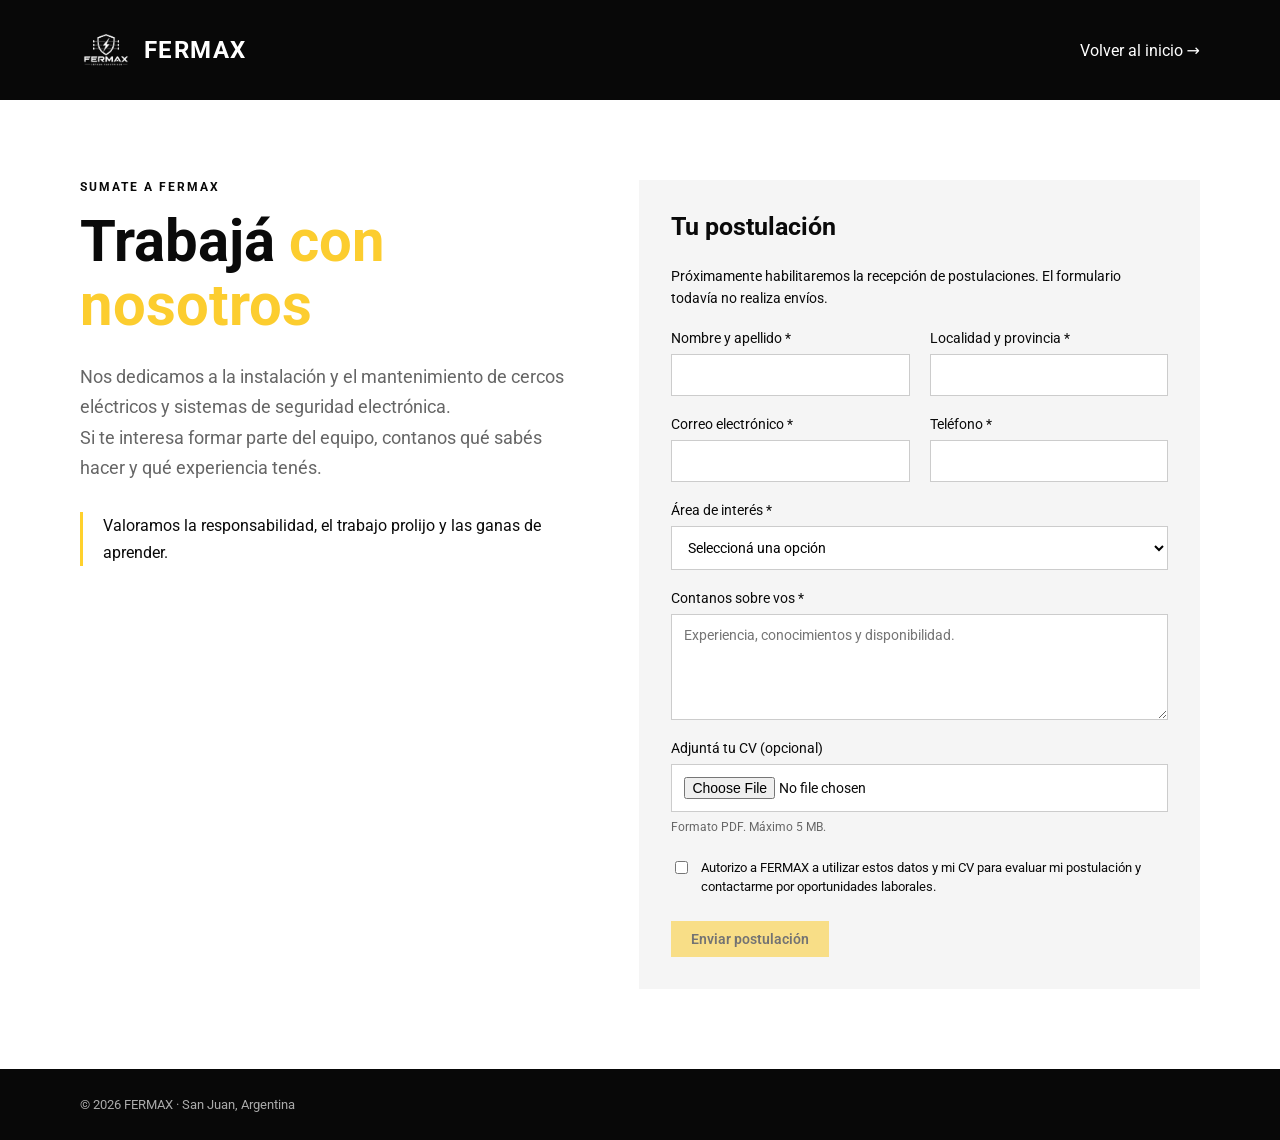
==== trabaja-con-nosotros.html @ e21bcd30 "feat: pagina trabaja con nosotros, fotos y ajustes del sitio" ====
<!DOCTYPE html><html lang="es-AR"><head><meta charset="UTF-8"><meta name="viewport" content="width=device-width, initial-scale=1"><title>Trabajá con nosotros — FERMAX</title><meta name="description" content="Sumate al equipo de FERMAX. Contanos tu experiencia en instalaciones y seguridad electrónica."><link rel="icon" href="assets/logo-fermax.svg"><link rel="stylesheet" href="https://fonts.googleapis.com/css2?family=Roboto:wght@300;400;500;700&display=swap"><link rel="stylesheet" href="https://fonts.cdnfonts.com/css/sansation"><link rel="stylesheet" href="styles.css?v=16"><style>
.jobs-header{background:#080808;padding:24px 0}.jobs-header .container{display:flex;align-items:center;justify-content:space-between;gap:24px}.jobs-back{color:white}.jobs{padding:80px 0}.jobs-grid{display:grid;grid-template-columns:1fr 1.15fr;gap:72px;align-items:start}.jobs h1{font-size:clamp(36px,5vw,58px);line-height:1.1;margin:16px 0 24px}.jobs-lead{font-size:18px;line-height:1.7;color:#666}.jobs-tag{font-size:12px;letter-spacing:2px;font-weight:700}.jobs-note{margin-top:28px;padding-left:20px;border-left:3px solid #ffd12c;line-height:1.7}.jobs-form{background:#f5f5f5;padding:32px}.jobs-form h2{font-size:25px;margin-bottom:24px}.jobs-fields{display:grid;grid-template-columns:1fr 1fr;gap:20px}.jobs-field{display:flex;flex-direction:column;gap:8px;font-size:14px}.jobs-field input,.jobs-field select,.jobs-field textarea{width:100%;padding:12px;background:white;border:1px solid #ccc;font:inherit;border-radius:0}.jobs-field input:focus,.jobs-field select:focus,.jobs-field textarea:focus{outline:2px solid #bd9200;outline-offset:2px}.jobs-wide{grid-column:1/-1}.jobs-help{font-size:12px;color:#666}.jobs-consent{display:flex;gap:10px;align-items:flex-start;line-height:1.5;font-size:13px;margin:24px 0}.jobs-status{font-size:14px;line-height:1.6;margin-bottom:20px}.jobs-form button:disabled{opacity:.55;cursor:not-allowed}.jobs-footer{background:#080808;color:#aaa;padding:28px 0;font-size:13px}@media(max-width:800px){.jobs-grid{grid-template-columns:1fr;gap:32px}.jobs{padding:40px 0}.jobs-form{padding:24px}.jobs-fields{grid-template-columns:1fr}.jobs-header .brand__text{font-size:22px}}
</style></head><body><header class="jobs-header"><div class="container"><a class="brand" href="index.html"><img class="brand__icon" src="assets/logo-fermax.svg" alt=""><span class="brand__text">FERMAX</span></a><a class="jobs-back" href="index.html">Volver al inicio →</a></div></header><main class="jobs"><div class="container jobs-grid"><section><p class="jobs-tag">SUMATE A FERMAX</p><h1>Trabajá <span class="text-yellow">con nosotros</span></h1><p class="jobs-lead">Nos dedicamos a la instalación y el mantenimiento de cercos eléctricos y sistemas de seguridad electrónica.</p><p class="jobs-lead">Si te interesa formar parte del equipo, contanos qué sabés hacer y qué experiencia tenés.</p><div class="jobs-note">Valoramos la responsabilidad, el trabajo prolijo y las ganas de aprender.</div></section><form class="jobs-form" id="jobsForm" enctype="multipart/form-data"><h2>Tu postulación</h2><p class="jobs-status" id="jobsStatus" role="status">Próximamente habilitaremos la recepción de postulaciones. El formulario todavía no realiza envíos.</p><div class="jobs-fields">
<label class="jobs-field">Nombre y apellido *<input name="nombre" autocomplete="name" maxlength="120" required></label><label class="jobs-field">Localidad y provincia *<input name="localidad" autocomplete="address-level2" maxlength="120" required></label><label class="jobs-field">Correo electrónico *<input type="email" name="email" autocomplete="email" maxlength="254" required></label><label class="jobs-field">Teléfono *<input type="tel" name="telefono" autocomplete="tel" maxlength="40" required></label><label class="jobs-field jobs-wide">Área de interés *<select name="area" required><option value="">Seleccioná una opción</option><option>Instalación y mantenimiento</option><option>Electricidad y seguridad electrónica</option><option>Ayudante de instalaciones</option><option>Administración y atención al cliente</option><option>Otra área</option></select></label><label class="jobs-field jobs-wide">Contanos sobre vos *<textarea name="experiencia" rows="5" maxlength="5000" placeholder="Experiencia, conocimientos y disponibilidad." required></textarea></label><label class="jobs-field jobs-wide">Adjuntá tu CV (opcional)<input type="file" name="cv" accept=".pdf,application/pdf" aria-describedby="cvHelp"><span class="jobs-help" id="cvHelp">Formato PDF. Máximo 5 MB.</span></label></div><label class="jobs-consent"><input type="checkbox" name="consentimiento" required><span>Autorizo a FERMAX a utilizar estos datos y mi CV para evaluar mi postulación y contactarme por oportunidades laborales.</span></label><button class="btn btn--yellow" id="jobsSubmit" type="submit" disabled>Enviar postulación</button><noscript><p>Necesitás habilitar JavaScript para enviar este formulario.</p></noscript></form></div></main><footer class="jobs-footer"><div class="container">© 2026 FERMAX · San Juan, Argentina</div></footer><script src="trabaja.js?v=1"></script></body></html>
---- styles.css ----
/* ============================================================================
   FERMAX — hoja de estilos
   ============================================================================
   Organizada en secciones (buscá los títulos en MAYÚSCULAS con ===).
   Los colores y tipografías principales están en :root como variables,
   así que para cambiar el color institucional o la fuente alcanza con
   tocarlos ahí arriba y se actualiza en todo el sitio.
   ========================================================================== */

:root {
  --yellow: #fccd2f;
  --dark: #0a0a0a;
  --dark-2: #050505;
  --gray-bg: #f5f5f5;
  --gray-border: #e8e8e8;
  --font-heading: 'Sansation', 'Roboto', system-ui, sans-serif;
  --font-body: 'Roboto', system-ui, sans-serif;
}

/* ============================================================================
   RESET / BASE
   ========================================================================== */

*, *::before, *::after { box-sizing: border-box; }

html { scroll-behavior: smooth; }

/* Evita que la página se pueda correr de costado en el celular: las
   animaciones de entrada desplazan bloques unos píxeles hacia los lados
   y eso alcanzaba para que apareciera una franja blanca a la derecha. */
html, body { overflow-x: hidden; }
@supports (overflow: clip) {
  html, body { overflow-x: clip; }
}

body {
  margin: 0;
  font-family: var(--font-heading);
  color: var(--dark);
  background: #fff;
  -webkit-font-smoothing: antialiased;
}

img { max-width: 100%; display: block; }

a { text-decoration: none; color: inherit; }

button { font-family: inherit; cursor: pointer; }

ul { list-style: none; margin: 0; padding: 0; }

h1, h2, h3, p { margin: 0; }

::-webkit-scrollbar { width: 5px; }
::-webkit-scrollbar-track { background: transparent; }
::-webkit-scrollbar-thumb { background: var(--dark); border-radius: 3px; }

.container {
  max-width: 1280px;
  margin: 0 auto;
  padding: 0 20px;
}
@media (min-width: 1024px) {
  .container { padding: 0 80px; }
}

.text-yellow { color: var(--yellow); }

/* Secciones genéricas: fondo + separador de título */
.section { padding: 96px 0; }
.section--white { background: #fff; }
.section--gray { background: var(--gray-bg); }
.section--black { background: var(--dark-2); }

.section__head { margin-bottom: 56px; }
.section__head h2 {
  font-weight: 700;
  font-size: clamp(28px, 4vw, 48px);
  line-height: 1.1;
  color: var(--dark);
}
/* Va después de .section__head h2 para que gane sobre el color oscuro */
.section--black h2, .section--black .section__head h2,
.section--black .section__sub { color: #efefef; }
.section__sub {
  margin-top: 10px;
  font-family: var(--font-body);
  font-weight: 300;
  font-size: 16px;
  color: #777;
}

/* ============================================================================
   BOTONES
   ========================================================================== */

.btn {
  display: inline-flex;
  align-items: center;
  gap: 8px;
  padding: 10px 20px;
  font-weight: 600;
  font-size: 14px;
  font-family: var(--font-heading);
  border: none;
  transition: opacity .2s, background-color .2s, color .2s, border-color .2s;
}
.btn--lg { padding: 16px 32px; font-size: 16px; }
.btn--block { justify-content: center; width: 100%; }
.btn--yellow { background: var(--yellow); color: var(--dark); }
.btn--yellow:hover { opacity: .85; }
.btn--dark { background: var(--dark); color: #fff; }
.btn--dark:hover { background: var(--yellow); color: var(--dark); }
.btn--dark-alt { background: #1e1e1e; color: #c8c8c8; }
.btn--dark-alt:hover { background: #2a2a2a; }
.btn--outline {
  background: transparent;
  color: #fff;
  border: 1.5px solid rgba(255,255,255,0.3);
}
.btn--outline:hover { border-color: var(--yellow); color: var(--yellow); }
.icon { flex-shrink: 0; }

.link-arrow {
  display: inline-flex;
  align-items: center;
  gap: 8px;
  font-size: 14px;
  font-weight: 600;
  color: var(--dark);
  width: fit-content;
  transition: color .2s;
}
.link-arrow:hover { color: var(--yellow); }

/* ============================================================================
   HEADER
   ========================================================================== */

.header {
  position: fixed;
  top: 0; left: 0; right: 0;
  z-index: 50;
  background: rgba(0,0,0,0.6);
  backdrop-filter: blur(20px);
  -webkit-backdrop-filter: blur(20px);
  border-bottom: 1px solid rgba(255,255,255,0.06);
}
.header__inner {
  display: flex;
  align-items: center;
  justify-content: space-between;
  height: 84px;
}

/* Logotipo: el archivo original (assets/logo-fermax.svg) es solo el
   emblema (escudo + rayo), sin texto — por eso el nombre "FERMAX" se
   escribe acá al lado como texto real, no como parte de la imagen.
   Para cambiar el tamaño del logo, tocar --brand-icon-size. */
.brand {
  display: flex;
  align-items: center;
  gap: 12px;
  --brand-icon-size: 52px;
}
.brand__icon {
  height: var(--brand-icon-size);
  width: var(--brand-icon-size);
  filter: brightness(0) invert(1);
}
.brand__text {
  font-family: var(--font-heading);
  font-weight: 700;
  font-size: 24px;
  letter-spacing: .06em;
  color: #fff;
}
.brand--footer { --brand-icon-size: 56px; }
.brand--footer .brand__text { font-size: 26px; }

.nav { display: none; align-items: center; gap: 34px; }
.nav a {
  font-size: 15px;
  font-weight: 500;
  color: rgba(255,255,255,0.8);
  letter-spacing: .04em;
  transition: color .2s;
}
.nav a:hover { color: var(--yellow); }
.header__cta { display: none; }

.header__burger {
  display: flex;
  flex-direction: column;
  justify-content: center;
  gap: 5px;
  width: 24px;
  height: 24px;
  background: none;
  border: none;
  padding: 0;
}
.header__burger span {
  display: block;
  height: 2px;
  background: #fff;
  transition: transform .2s, opacity .2s;
}
.header__burger[aria-expanded="true"] span:nth-child(1) { transform: translateY(7px) rotate(45deg); }
.header__burger[aria-expanded="true"] span:nth-child(2) { opacity: 0; }
.header__burger[aria-expanded="true"] span:nth-child(3) { transform: translateY(-7px) rotate(-45deg); }

.mobile-menu {
  display: none;
  flex-direction: column;
  gap: 12px;
  padding: 16px 20px;
  background: rgba(10,10,10,0.97);
  border-top: 1px solid rgba(255,255,255,0.06);
}
.mobile-menu.is-open { display: flex; }
.mobile-menu a {
  padding: 10px 0;
  font-size: 16px;
  font-weight: 500;
  color: #fff;
  border-bottom: 1px solid rgba(255,255,255,0.06);
}
.mobile-menu__cta { justify-content: center; margin-top: 4px; }

@media (min-width: 1024px) {
  .nav { display: flex; }
  .header__cta { display: inline-flex; }
  .header__burger { display: none; }
  .mobile-menu { display: none !important; }
}

/* ============================================================================
   HERO
   ========================================================================== */

.hero {
  position: relative;
  min-height: 100vh;
  display: flex;
  flex-direction: column;
  justify-content: center;
  overflow: hidden;
}
.hero__bg { position: absolute; inset: 0; }
.hero__bg img {
  width: 100%; height: 100%;
  object-fit: cover;
  filter: brightness(0.6) saturate(0.85);
}
.hero__overlay {
  position: absolute; inset: 0;
  background: linear-gradient(to right, rgba(0,0,0,0.85) 0%, rgba(0,0,0,0.35) 100%);
}
.hero__content {
  position: relative;
  /* padding-block (y no "padding: 128px 0") para no pisar el margen
     lateral que trae .container: si se pisa, el texto queda pegado al borde */
  padding-block: 128px;
  width: 100%;
}
.hero__text { max-width: 640px; }
.hero__text h1 {
  font-weight: 700;
  font-size: clamp(40px, 5.5vw, 70px);
  line-height: 1.05;
  color: #fff;
  margin-bottom: 24px;
}
.hero__text p {
  font-family: var(--font-body);
  font-weight: 300;
  font-size: 18px;
  line-height: 1.6;
  color: rgba(255,255,255,0.65);
  margin-bottom: 40px;
}
.hero__actions { display: flex; flex-wrap: wrap; gap: 16px; }

.hero__stats {
  position: relative;
  width: 100%;
  background: rgba(252,205,47,0.08);
  border-top: 1px solid rgba(252,205,47,0.18);
}
.stats-grid {
  display: grid;
  grid-template-columns: repeat(2, 1fr);
}
.stats-grid__item {
  display: flex;
  flex-direction: column;
  gap: 2px;
  padding: 20px;
  border-bottom: 1px solid rgba(255,255,255,0.06);
}
.stats-grid__item:nth-child(odd) { border-right: 1px solid rgba(255,255,255,0.08); }
.stats-grid__value {
  font-weight: 700;
  font-size: 16px;
  color: var(--yellow);
}
.stats-grid__label { font-size: 12px; color: rgba(255,255,255,0.45); }

@media (min-width: 1024px) {
  .stats-grid { grid-template-columns: repeat(4, 1fr); }
  .stats-grid__item { border-bottom: none; }
  .stats-grid__item:nth-child(-n+3) { border-right: 1px solid rgba(255,255,255,0.08); }
  .stats-grid__item:nth-child(odd) { border-right: 1px solid rgba(255,255,255,0.08); }
}

/* ============================================================================
   SERVICIOS — acordeón
   ========================================================================== */

.accordion { border-top: 1px solid var(--gray-border); }
.accordion__item { border-bottom: 1px solid var(--gray-border); }

.accordion__trigger {
  width: 100%;
  display: flex;
  align-items: center;
  justify-content: space-between;
  gap: 24px;
  padding: 20px 0;
  background: none;
  border: none;
  text-align: left;
}
.accordion__left { display: flex; align-items: center; gap: 20px; }
.accordion__num {
  font-size: 14px;
  font-weight: 600;
  color: #bbb;
  min-width: 28px;
  flex-shrink: 0;
  transition: color .2s;
}
.accordion__title {
  font-weight: 600;
  font-size: 17px;
  color: #444;
  transition: color .2s;
}
.accordion__icon {
  flex-shrink: 0;
  width: 32px; height: 32px;
  background: #f0f0f0;
  position: relative;
  transition: transform .3s, background-color .3s;
}
.accordion__icon::before, .accordion__icon::after {
  content: '';
  position: absolute;
  background: #888;
  transition: background-color .3s;
}
.accordion__icon::before { top: 50%; left: 22%; right: 22%; height: 1.5px; transform: translateY(-50%); }
.accordion__icon::after { left: 50%; top: 22%; bottom: 22%; width: 1.5px; transform: translateX(-50%); }

.accordion__item.is-open .accordion__num,
.accordion__item.is-open .accordion__title { color: var(--dark); }
.accordion__item.is-open .accordion__num { color: var(--yellow); }
.accordion__item.is-open .accordion__icon { background: var(--yellow); transform: rotate(45deg); }
.accordion__item.is-open .accordion__icon::before,
.accordion__item.is-open .accordion__icon::after { background: var(--dark); }

.accordion__panel {
  max-height: 0;
  overflow: hidden;
  transition: max-height .45s cubic-bezier(.4,0,.2,1);
}
.accordion__item.is-open .accordion__panel { max-height: 600px; }

.accordion__panel-inner {
  display: grid;
  gap: 32px;
  padding-bottom: 32px;
}
.accordion__text { display: flex; flex-direction: column; justify-content: center; gap: 20px; }
.accordion__text p {
  font-family: var(--font-body);
  font-weight: 300;
  font-size: 16px;
  line-height: 1.6;
  color: #555;
}
.accordion__photo {
  position: relative;
  overflow: hidden;
  aspect-ratio: 16/9;
  min-height: 200px;
}
.accordion__photo img {
  width: 100%; height: 100%;
  object-fit: cover;
  filter: brightness(0.85) saturate(0.8);
}

@media (min-width: 1024px) {
  .accordion__panel-inner { grid-template-columns: 1fr 1fr; }
  .accordion__text { padding-right: 32px; }
}

/* ============================================================================
   CLIENTES — marquee
   ========================================================================== */

.clients {
  /* --clients-gap = separación entre los nombres de la cinta.
     Tocar acá para juntarlos o separarlos (más chico = más juntos). */
  --clients-gap: 56px;
  padding: 56px 0;
  overflow: hidden;
  background: var(--gray-bg);
  border-top: 1px solid var(--gray-border);
}
@media (min-width: 768px) {
  .clients { --clients-gap: 84px; }
}
.clients__label {
  max-width: 1280px;
  margin: 0 auto 32px;
  padding: 0 20px;
  text-align: center;
  font-size: 14px;
  font-weight: 600;
  color: #888;
  letter-spacing: .04em;
}
.clients__viewport { position: relative; overflow: hidden; }
.clients__viewport::before, .clients__viewport::after {
  content: '';
  position: absolute;
  top: 0; bottom: 0;
  width: 80px;
  z-index: 1;
  pointer-events: none;
}
.clients__viewport::before { left: 0; background: linear-gradient(to right, var(--gray-bg), transparent); }
.clients__viewport::after { right: 0; background: linear-gradient(to left, var(--gray-bg), transparent); }

.clients__track {
  display: flex;
  align-items: center;
  gap: var(--clients-gap);
  width: max-content;
  white-space: nowrap;
  animation: marquee 30s linear infinite;
}
.clients__track:hover { animation-play-state: paused; }
@keyframes marquee {
  0% { transform: translateX(0); }
  100% { transform: translateX(-50%); }
}
.clients__item {
  font-weight: 700;
  font-size: 20px;
  letter-spacing: .02em;
  color: #ccc;
  transition: color .3s;
}
.clients__item:hover { color: var(--c, var(--yellow)); }

/* ============================================================================
   OBRAS — grilla + tarjetas (el markup interno lo genera main.js)
   ========================================================================== */

.obras__grid {
  display: grid;
  grid-template-columns: 1fr;
  gap: 2px;
}
@media (min-width: 768px) {
  .obras__grid { grid-template-columns: repeat(3, 1fr); grid-auto-rows: 260px; }
}

.obra-card {
  position: relative;
  overflow: hidden;
  cursor: pointer;
  min-height: 260px;
}
.obra-card--tall { min-height: 520px; }
@media (min-width: 768px) {
  .obra-card--tall { grid-row: span 2; }
}
.obra-card img {
  position: absolute; inset: 0;
  width: 100%; height: 100%;
  object-fit: cover;
  filter: brightness(0.45) saturate(0.6);
  transition: transform .5s;
}
.obra-card:hover img { transform: scale(1.05); }
.obra-card__scrim {
  position: absolute; inset: 0;
  background: linear-gradient(to top, rgba(0,0,0,0.9) 0%, transparent 55%);
}
.obra-card__info { position: absolute; bottom: 0; left: 0; right: 0; padding: 20px; }
.obra-card__info .name { font-weight: 700; font-size: 16px; color: #efefef; }
.obra-card__info .loc { font-style: italic; font-size: 14px; margin-top: 2px; color: var(--yellow); font-family: var(--font-body); font-weight: 300; }

/* Lightbox */
.lightbox {
  position: fixed;
  inset: 0;
  z-index: 100;
  display: flex;
  align-items: center;
  justify-content: center;
  padding: 16px;
  background: rgba(0,0,0,0.92);
}
.lightbox[hidden] { display: none; }
.lightbox__panel {
  position: relative;
  width: 100%;
  max-width: 1152px;
  max-height: 100%;
  overflow-y: auto;
  background: #121212;
}
.lightbox__close {
  position: absolute;
  top: 16px; right: 16px;
  z-index: 10;
  width: 36px; height: 36px;
  display: flex; align-items: center; justify-content: center;
  background: #1e1e1e;
  color: #8d8d8d;
  border: none;
  font-size: 16px;
  transition: color .2s;
}
.lightbox__close:hover { color: #efefef; }
.lightbox__grid { display: grid; grid-template-columns: 1fr; }
@media (min-width: 1024px) {
  .lightbox__grid { grid-template-columns: 1fr 1fr; }
}
.lightbox__media { display: flex; flex-direction: column; background: var(--dark-2); }
.lightbox__photo-wrap { position: relative; aspect-ratio: 4/3; }
.lightbox__photo-wrap img { width: 100%; height: 100%; object-fit: cover; }
.lightbox__nav {
  position: absolute;
  top: 50%; transform: translateY(-50%);
  width: 40px; height: 40px;
  display: flex; align-items: center; justify-content: center;
  background: rgba(0,0,0,0.7);
  color: #fff;
  border: none;
  font-size: 22px;
  transition: background-color .2s, color .2s;
}
.lightbox__nav:hover { background: var(--yellow); color: var(--dark); }
.lightbox__nav--prev { left: 12px; }
.lightbox__nav--next { right: 12px; }
.lightbox__caption { padding: 8px 16px; font-size: 12px; color: #8d8d8d; font-family: var(--font-body); }
.lightbox__thumbs { display: flex; gap: 8px; padding: 0 16px 16px; flex-wrap: wrap; }
.lightbox__thumbs button {
  flex-shrink: 0;
  width: 64px; height: 44px;
  padding: 0;
  border: 2px solid transparent;
  overflow: hidden;
  background: none;
}
.lightbox__thumbs button.is-active { border-color: var(--yellow); }
.lightbox__thumbs img { width: 100%; height: 100%; object-fit: cover; filter: brightness(0.5); }
.lightbox__thumbs button.is-active img { filter: none; }
.lightbox__details {
  display: flex;
  flex-direction: column;
  justify-content: center;
  gap: 20px;
  padding: 24px;
  overflow-y: auto;
  max-height: 600px;
}
@media (min-width: 1024px) { .lightbox__details { padding: 32px; } }
.lightbox__type { font-style: italic; font-size: 14px; color: var(--yellow); font-family: var(--font-body); font-weight: 300; }
.lightbox__details h3 { font-weight: 700; margin-top: 4px; font-size: clamp(22px,3vw,32px); color: #efefef; }
.lightbox__footer {
  display: flex;
  align-items: center;
  justify-content: space-between;
  padding: 16px 24px;
  border-top: 1px solid #2a2a2a;
}
.lightbox__footer span { font-size: 14px; color: #8d8d8d; font-family: var(--font-body); }
.lightbox__footer-actions { display: flex; gap: 8px; }
.lightbox__footer-actions .btn { padding: 10px 16px; font-size: 14px; }

/* ============================================================================
   REFERENCIAS
   ========================================================================== */

.ref-grid { display: grid; gap: 16px; }
@media (min-width: 768px) { .ref-grid { grid-template-columns: 1fr 1fr; } }
@media (min-width: 1024px) { .ref-grid { grid-template-columns: 1fr 1.2fr 1fr; } }

.ref-card {
  padding: 28px;
  background: #fff;
  border: 1px solid var(--gray-border);
  border-top: 3px solid var(--yellow);
}
.ref-card__kicker {
  margin-bottom: 18px;
  font-size: 12px;
  font-weight: 700;
  letter-spacing: .12em;
  text-transform: uppercase;
  color: #888;
}
.ref-card__list { display: grid; gap: 10px; }
@media (min-width: 480px) { .ref-card__list { grid-template-columns: 1fr 1fr; column-gap: 20px; } }
.ref-card__list li {
  position: relative;
  padding-left: 16px;
  font-size: 15px;
  font-weight: 600;
  line-height: 1.35;
}
.ref-card__list li::before {
  content: '';
  position: absolute;
  left: 0; top: .5em;
  width: 6px; height: 6px;
  background: var(--yellow);
}

.ref-card--dark { background: var(--dark); border-color: var(--dark); border-top-color: var(--yellow); }
.ref-card--dark .ref-card__kicker { color: var(--yellow); }
.ref-card__big { font-size: 22px; font-weight: 700; line-height: 1.25; color: #efefef; }
.ref-card__note {
  margin-top: 16px;
  font-family: var(--font-body);
  font-weight: 300;
  font-size: 14px;
  line-height: 1.6;
  color: #8d8d8d;
}

.ref-counter {
  display: flex;
  flex-wrap: wrap;
  align-items: baseline;
  gap: 8px 20px;
  margin-top: 48px;
  padding-top: 32px;
  border-top: 1px solid var(--gray-border);
}
.ref-counter__num {
  font-weight: 700;
  font-size: clamp(48px, 8vw, 88px);
  line-height: 1;
  color: var(--dark);
}
.ref-counter__label { font-family: var(--font-body); font-size: 18px; color: #666; max-width: 360px; }

/* Los contadores no "bailan" de ancho mientras suben */
[data-count] { font-variant-numeric: tabular-nums; }

/* ============================================================================
   ANIMACIONES AL HACER SCROLL
   main.js agrega .reveal a los bloques y .is-visible cuando entran en
   pantalla. Solo se ocultan si JS está activo (clase .js en <html>), así
   sin JS el sitio se ve completo igual.
   ========================================================================== */

.js .reveal {
  opacity: 0;
  transform: translateY(28px);
  transition: opacity .7s ease, transform .7s cubic-bezier(.2,.7,.2,1);
  transition-delay: var(--reveal-delay, 0s);
}
.js .reveal--left { transform: translateX(-32px); }
.js .reveal--right { transform: translateX(32px); }
.js .reveal--zoom { transform: scale(.94); }
.js .reveal.is-visible { opacity: 1; transform: none; }

/* La barrita amarilla de los pasos del proceso se "dibuja" al aparecer */
.js .proceso__step.reveal .proceso__rule { transform: scaleX(0); transform-origin: left; transition: transform .8s ease .3s; }
.js .proceso__step.reveal.is-visible .proceso__rule { transform: scaleX(1); }
/* Con "reducir movimiento" activado, main.js directamente no agrega .reveal */

/* ============================================================================
   NOSOTROS
   ========================================================================== */

.nosotros__grid { display: grid; gap: 64px; align-items: start; }
@media (min-width: 1024px) { .nosotros__grid { grid-template-columns: 1fr 1fr; } }
.nosotros__col p {
  font-family: var(--font-body);
  font-weight: 300;
  font-size: 16px;
  line-height: 1.6;
  color: #555;
  margin-bottom: 16px;
}
.nosotros__photo { position: relative; overflow: hidden; aspect-ratio: 4/3; margin-bottom: 32px; }
.nosotros__photo img { width: 100%; height: 100%; object-fit: cover; filter: brightness(0.75) saturate(0.8); }
.nosotros__photo-overlay {
  position: absolute; bottom: 0; left: 0; right: 0;
  display: flex; align-items: center; gap: 24px;
  padding: 24px;
  background: linear-gradient(to top, rgba(0,0,0,0.8), transparent);
}
.nosotros__stat span { display: block; font-weight: 700; font-size: 30px; color: var(--yellow); }
.nosotros__stat small { font-size: 12px; color: rgba(255,255,255,0.6); }
.nosotros__divider { width: 1px; height: 40px; background: rgba(255,255,255,0.15); }

.nosotros__diffs { display: flex; flex-direction: column; gap: 16px; }
.diff-card {
  display: flex;
  gap: 20px;
  padding: 20px;
  background: #f9f9f9;
  border: 1px solid #ebebeb;
  transition: background-color .2s, border-color .2s;
}
.diff-card:hover { background: var(--dark); border-color: var(--dark); }
.diff-card__check {
  flex-shrink: 0;
  width: 28px; height: 28px;
  display: flex; align-items: center; justify-content: center;
  margin-top: 2px;
  background: var(--yellow);
  color: var(--dark);
  font-weight: 700;
}
.diff-card__title { font-weight: 600; font-size: 16px; margin-bottom: 4px; color: var(--dark); transition: color .2s; }
.diff-card:hover .diff-card__title { color: var(--yellow); }
.diff-card__desc { font-family: var(--font-body); font-weight: 300; font-size: 14px; line-height: 1.6; color: #666; transition: color .2s; }
.diff-card:hover .diff-card__desc { color: rgba(255,255,255,0.5); }

/* ============================================================================
   COBERTURA
   ========================================================================== */

.cobertura__grid { display: grid; gap: 48px; align-items: center; }
@media (min-width: 1024px) { .cobertura__grid { grid-template-columns: 1fr 1fr; } }
.cobertura__map { display: flex; justify-content: center; }
.cobertura__map svg { max-width: 100%; }
.zone-halo, .zone-points, .zone-label { transition: opacity .3s; }

.cobertura__zones { display: grid; grid-template-columns: 1fr; gap: 12px; }
@media (min-width: 480px) { .cobertura__zones { grid-template-columns: 1fr 1fr; } }
.zone-card {
  display: flex;
  flex-direction: column;
  gap: 8px;
  padding: 20px;
  background: #fff;
  border: 1px solid var(--gray-border);
  border-left: 3px solid var(--yellow);
  transition: background-color .2s, border-color .2s, opacity .2s;
}
.zone-card--dashed { border-left: 2px dashed var(--yellow); }
.zone-card__title { font-weight: 700; font-size: 16px; color: var(--dark); }
.zone-card__presence { font-weight: 600; font-size: 12px; color: var(--yellow); }
.zone-card__note { font-family: var(--font-body); font-weight: 300; font-size: 14px; color: #888; }

/* Estados activo/atenuado, controlados por JS agregando estas clases */
.zone-card.is-active { background: var(--dark); border-color: var(--dark); border-left-color: var(--yellow); }
.zone-card.is-active .zone-card__title { color: #fff; }
.zone-card.is-active .zone-card__note { color: rgba(255,255,255,0.5); }
.zone-card.is-dimmed { opacity: .45; }

/* ============================================================================
   PROCESO
   ========================================================================== */

.proceso__steps {
  display: grid;
  grid-template-columns: 1fr;
  gap: 40px;
  margin-bottom: 64px;
}
@media (min-width: 768px) { .proceso__steps { grid-template-columns: repeat(3, 1fr); } }
.proceso__step { display: flex; flex-direction: column; gap: 16px; }
.proceso__num { font-weight: 700; font-size: 72px; line-height: 1; color: var(--yellow); }
.proceso__rule { width: 40px; height: 1px; background: var(--gray-border); }
.proceso__step h3 { font-weight: 600; font-size: 16px; color: var(--dark); }
.proceso__step p { font-family: var(--font-body); font-weight: 300; font-size: 14px; line-height: 1.6; color: #777; }

.maint-banner {
  display: flex;
  flex-direction: column;
  align-items: flex-start;
  gap: 16px;
  padding: 24px;
  background: #f9f9f9;
  border: 1px solid var(--gray-border);
  border-left: 3px solid var(--yellow);
}
@media (min-width: 640px) { .maint-banner { flex-direction: row; align-items: center; } }
.maint-banner__title { font-weight: 600; font-size: 16px; margin-bottom: 4px; color: var(--dark); }
.maint-banner__desc { font-family: var(--font-body); font-weight: 300; font-size: 14px; color: #777; }
.maint-banner > div:first-child { flex: 1; }

/* ============================================================================
   CTA FINAL
   ========================================================================== */

.cta-final {
  position: relative;
  overflow: hidden;
  padding: 112px 0;
  background: var(--dark);
  text-align: center;
}
.cta-final__glow {
  position: absolute;
  inset: 0;
  display: flex;
  align-items: center;
  justify-content: center;
  pointer-events: none;
}
.cta-final__glow::before {
  content: '';
  width: 600px; height: 600px;
  background: var(--yellow);
  border-radius: 50%;
  filter: blur(140px);
  opacity: .08;
}
.cta-final__content { position: relative; max-width: 720px; margin: 0 auto; }
.cta-final h2 { font-weight: 700; font-size: clamp(32px,5vw,56px); line-height: 1.05; color: #fff; margin-bottom: 16px; }
.cta-final__lead { font-family: var(--font-body); font-weight: 300; font-size: 18px; color: #c8c8c8; margin-bottom: 12px; }
.cta-final__sub { font-family: var(--font-body); font-weight: 300; font-size: 16px; color: #8d8d8d; margin-bottom: 40px; }
.cta-final__actions { display: flex; flex-wrap: wrap; align-items: center; justify-content: center; gap: 16px; }

/* ============================================================================
   CONTACTO
   ========================================================================== */

.contacto__grid { display: grid; gap: 64px; }
@media (min-width: 1024px) { .contacto__grid { grid-template-columns: 1fr 1fr; } }

.contacto__form-wrap { background: #fff; padding: 32px; border: 1px solid var(--gray-border); }
.form-row { display: grid; grid-template-columns: 1fr; gap: 20px; margin-bottom: 20px; }
@media (min-width: 768px) { .form-row { grid-template-columns: 1fr 1fr; } }
.field { display: flex; flex-direction: column; gap: 6px; margin-bottom: 20px; }
.form-row .field { margin-bottom: 0; }
.field label { font-size: 12px; font-weight: 600; color: #888; }
.field input, .field select, .field textarea {
  width: 100%;
  padding: 12px 16px;
  font-size: 14px;
  font-family: var(--font-body);
  color: var(--dark);
  background: var(--gray-bg);
  border: 1.5px solid var(--gray-border);
  outline: none;
  transition: border-color .2s;
}
.field textarea { resize: none; }
.field input:focus, .field select:focus, .field textarea:focus { border-color: var(--yellow); }
.field.has-error input, .field.has-error select, .field.has-error textarea { border-color: #e53e3e; }
.field__error { font-size: 12px; color: #e53e3e; min-height: 0; }
.field__error:empty { display: none; }

.form-success { display: flex; flex-direction: column; align-items: flex-start; gap: 16px; }
.form-success[hidden] { display: none; }
.form-success__icon {
  width: 48px; height: 48px;
  display: flex; align-items: center; justify-content: center;
  background: var(--yellow);
  color: var(--dark);
  font-weight: 700;
  font-size: 20px;
}
.form-success h3 { font-weight: 600; font-size: 22px; color: var(--dark); }
.form-success p { font-family: var(--font-body); color: #555; }
.link-reset { background: none; border: none; padding: 0; font-size: 14px; font-weight: 500; color: var(--yellow); }

.contacto__side { display: flex; flex-direction: column; gap: 20px; }
.contact-card { padding: 24px; background: var(--dark); }
.contact-card__title { font-weight: 600; font-size: 16px; margin-bottom: 20px; color: var(--yellow); }
.contact-card__item { display: flex; align-items: flex-start; gap: 12px; margin-bottom: 16px; }
.contact-card__item:last-child { margin-bottom: 0; }
.contact-card__item .icon { color: var(--yellow); margin-top: 2px; }
.contact-card__item p { font-size: 14px; font-weight: 500; color: #efefef; }
.contact-card__item small { font-size: 12px; color: #8d8d8d; font-family: var(--font-body); }

/* ============================================================================
   FOOTER
   ========================================================================== */

.footer { background: var(--dark-2); border-top: 1px solid rgba(252,205,47,0.1); }
.footer__inner { padding-block: 56px; }
.footer__grid { display: grid; grid-template-columns: 1fr; gap: 40px; }
@media (min-width: 768px) { .footer__grid { grid-template-columns: 1fr 1fr; } }
@media (min-width: 1024px) { .footer__grid { grid-template-columns: 2fr 1fr 1fr; } }

.footer__brand .brand { margin-bottom: 16px; }
.footer__brand p {
  max-width: 380px;
  margin-bottom: 16px;
  font-family: var(--font-body);
  font-weight: 300;
  font-size: 14px;
  line-height: 1.6;
  color: rgba(255,255,255,0.35);
}
.footer__legal { display: flex; flex-direction: column; gap: 4px; margin-bottom: 16px; font-size: 12px; color: #8d8d8d; font-family: var(--font-body); }
.footer__social { display: flex; align-items: center; gap: 12px; }
.footer__social a {
  width: 32px; height: 32px;
  display: flex; align-items: center; justify-content: center;
  color: #8d8d8d;
  transition: color .2s;
}
.footer__social a:hover { color: var(--yellow); }

.footer__heading {
  font-size: 12px;
  font-weight: 600;
  text-transform: uppercase;
  letter-spacing: .15em;
  margin-bottom: 16px;
  color: rgba(255,255,255,0.2);
}
.footer__col ul { display: flex; flex-direction: column; gap: 10px; }
.footer__col a { font-size: 14px; color: #c8c8c8; font-family: var(--font-body); transition: color .2s; }
.footer__col a:hover { color: var(--yellow); }

.footer__bottom {
  display: flex;
  flex-direction: column;
  gap: 16px;
  margin-top: 40px;
  padding-top: 32px;
  border-top: 1px solid rgba(255,255,255,0.05);
  font-size: 12px;
  color: rgba(255,255,255,0.2);
  font-family: var(--font-body);
}
@media (min-width: 768px) { .footer__bottom { flex-direction: row; align-items: center; justify-content: space-between; } }

.footer__credit {
  margin-top: 16px;
  padding-top: 16px;
  border-top: 1px solid rgba(255,255,255,0.05);
  text-align: center;
  font-size: 12px;
  color: rgba(255,255,255,0.25);
  font-family: var(--font-body);
}
.footer__credit a { color: rgba(255,255,255,0.4); transition: color .2s; }
.footer__credit a:hover { color: var(--yellow); }

/* ============================================================================
   RESPALDO — distribuidor oficial, proveedor y premio
   ========================================================================== */

.respaldo { background: #fff; border-bottom: 1px solid var(--gray-border); padding: 36px 0; }
.respaldo__grid { display: grid; grid-template-columns: 1fr; gap: 28px; }
@media (min-width: 768px) { .respaldo__grid { grid-template-columns: repeat(3, 1fr); gap: 24px; } }
.respaldo__item { display: flex; flex-direction: column; align-items: center; text-align: center; gap: 4px; }
.respaldo__logo { height: 64px; width: auto; max-width: 100%; object-fit: contain; margin-bottom: 8px; }
.respaldo__logo--wide { height: 34px; margin: 15px 0 23px; }
.respaldo__title { font-family: var(--font-heading); font-weight: 700; font-size: 16px; color: var(--dark); }
.respaldo__desc { font-size: 14px; color: #777; }

.cta-final__pay { font-size: 15px; color: #c8c8c8; margin-bottom: 28px; }
.cta-final__pay a, .contacto__pay a { color: var(--yellow); text-decoration: underline; text-underline-offset: 3px; }
.contacto__pay { margin-top: 14px; font-size: 14px; color: #555; text-align: center; }
.contacto__pay a { color: #8a6a00; }

/* Encuadre cuadrado: trabajador y camioneta visibles. */
.nosotros__photo { width:100%; max-width:440px; aspect-ratio:1/1; margin-inline:auto; }
.nosotros__photo img { object-fit:cover; object-position:50% 55%; }

/* Cobertura provincial: geometría IGN y áreas locales orientativas. */
.province { fill:#dedede; stroke:#aaa; stroke-width:.7; stroke-linejoin:round; }
.zone-region { fill:#ffd12c; stroke:#aa8614; stroke-width:1; transition:opacity .2s,fill .2s; }
.zone-region.is-active { fill:#ffc400; stroke:#705400; stroke-width:1.5; }
.coverage-labels { font:700 13px system-ui,sans-serif; fill:#1a1a1a; }
.coverage-labels path { fill:none; stroke:#999; stroke-width:1; }
.zone-card { cursor:pointer; }
.zone-card:focus-visible { outline:2px solid #b28b00; outline-offset:4px; }

/* Espacios reservados para contenido confirmado. */
.content-pending { border-left:3px solid var(--yellow); padding:20px 24px; background:rgba(128,128,128,.045); max-width:760px; }
.content-pending p { margin:0; color:#666; line-height:1.7; }
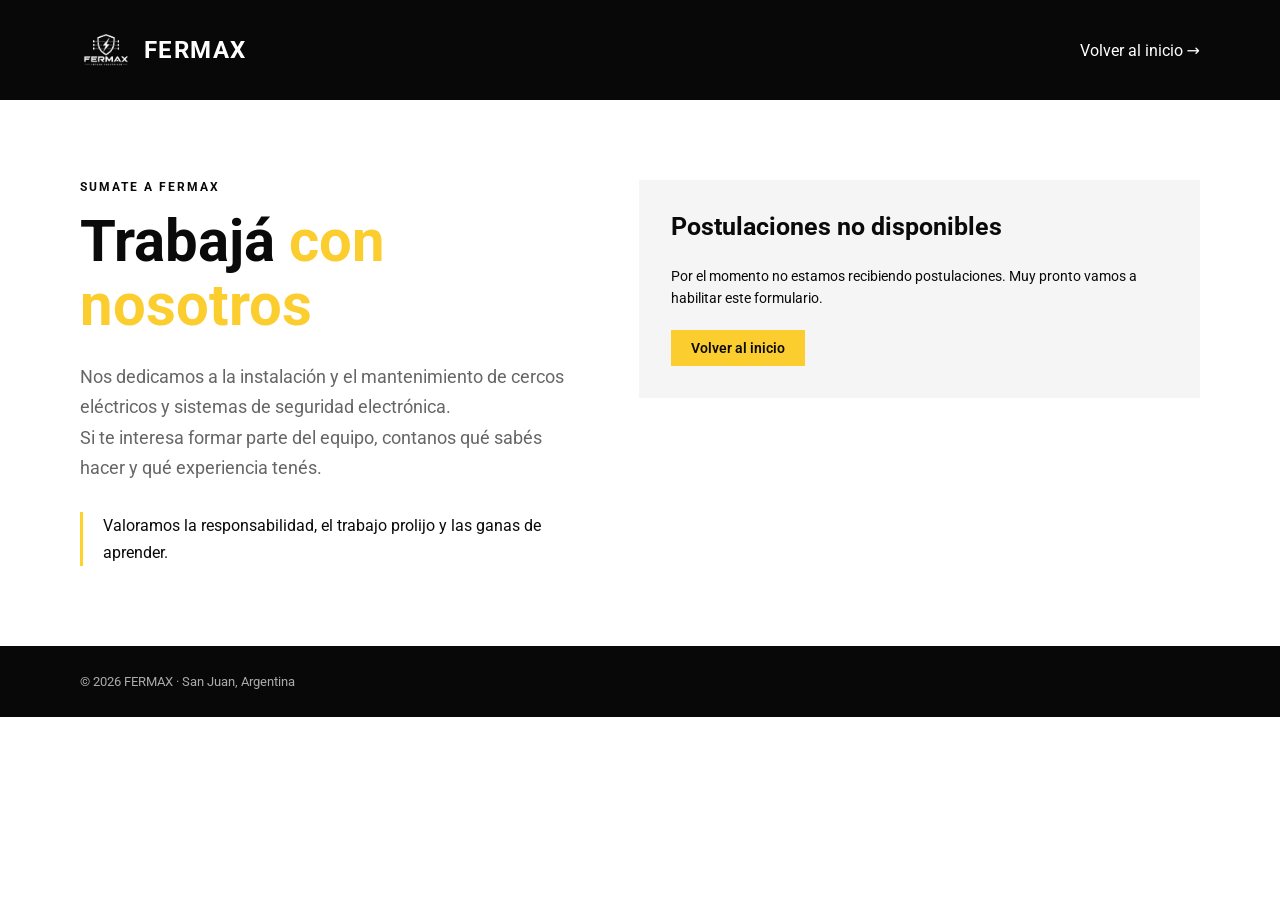
==== commit cb57b5ba: "feat: FAQ, carrusel de obras, formulario por WhatsApp y ajustes - Preguntas frecuentes sobre cercos " ====
--- a/trabaja-con-nosotros.html
+++ b/trabaja-con-nosotros.html
@@ -1,4 +1,4 @@
-<!DOCTYPE html><html lang="es-AR"><head><meta charset="UTF-8"><meta name="viewport" content="width=device-width, initial-scale=1"><title>Trabajá con nosotros — FERMAX</title><meta name="description" content="Sumate al equipo de FERMAX. Contanos tu experiencia en instalaciones y seguridad electrónica."><link rel="icon" href="assets/logo-fermax.svg"><link rel="stylesheet" href="https://fonts.googleapis.com/css2?family=Roboto:wght@300;400;500;700&display=swap"><link rel="stylesheet" href="https://fonts.cdnfonts.com/css/sansation"><link rel="stylesheet" href="styles.css?v=16"><style>
+<!DOCTYPE html><html lang="es-AR"><head><meta charset="UTF-8"><meta name="viewport" content="width=device-width, initial-scale=1"><title>Trabajá con nosotros — FERMAX</title><meta name="description" content="Sumate al equipo de FERMAX. Contanos tu experiencia en instalaciones y seguridad electrónica."><link rel="icon" href="assets/logo-fermax.svg"><link rel="stylesheet" href="https://fonts.googleapis.com/css2?family=Roboto:wght@300;400;500;700&display=swap"><link rel="stylesheet" href="https://fonts.cdnfonts.com/css/sansation"><link rel="stylesheet" href="styles.css?v=19"><style>
 .jobs-header{background:#080808;padding:24px 0}.jobs-header .container{display:flex;align-items:center;justify-content:space-between;gap:24px}.jobs-back{color:white}.jobs{padding:80px 0}.jobs-grid{display:grid;grid-template-columns:1fr 1.15fr;gap:72px;align-items:start}.jobs h1{font-size:clamp(36px,5vw,58px);line-height:1.1;margin:16px 0 24px}.jobs-lead{font-size:18px;line-height:1.7;color:#666}.jobs-tag{font-size:12px;letter-spacing:2px;font-weight:700}.jobs-note{margin-top:28px;padding-left:20px;border-left:3px solid #ffd12c;line-height:1.7}.jobs-form{background:#f5f5f5;padding:32px}.jobs-form h2{font-size:25px;margin-bottom:24px}.jobs-fields{display:grid;grid-template-columns:1fr 1fr;gap:20px}.jobs-field{display:flex;flex-direction:column;gap:8px;font-size:14px}.jobs-field input,.jobs-field select,.jobs-field textarea{width:100%;padding:12px;background:white;border:1px solid #ccc;font:inherit;border-radius:0}.jobs-field input:focus,.jobs-field select:focus,.jobs-field textarea:focus{outline:2px solid #bd9200;outline-offset:2px}.jobs-wide{grid-column:1/-1}.jobs-help{font-size:12px;color:#666}.jobs-consent{display:flex;gap:10px;align-items:flex-start;line-height:1.5;font-size:13px;margin:24px 0}.jobs-status{font-size:14px;line-height:1.6;margin-bottom:20px}.jobs-form button:disabled{opacity:.55;cursor:not-allowed}.jobs-footer{background:#080808;color:#aaa;padding:28px 0;font-size:13px}@media(max-width:800px){.jobs-grid{grid-template-columns:1fr;gap:32px}.jobs{padding:40px 0}.jobs-form{padding:24px}.jobs-fields{grid-template-columns:1fr}.jobs-header .brand__text{font-size:22px}}
-</style></head><body><header class="jobs-header"><div class="container"><a class="brand" href="index.html"><img class="brand__icon" src="assets/logo-fermax.svg" alt=""><span class="brand__text">FERMAX</span></a><a class="jobs-back" href="index.html">Volver al inicio →</a></div></header><main class="jobs"><div class="container jobs-grid"><section><p class="jobs-tag">SUMATE A FERMAX</p><h1>Trabajá <span class="text-yellow">con nosotros</span></h1><p class="jobs-lead">Nos dedicamos a la instalación y el mantenimiento de cercos eléctricos y sistemas de seguridad electrónica.</p><p class="jobs-lead">Si te interesa formar parte del equipo, contanos qué sabés hacer y qué experiencia tenés.</p><div class="jobs-note">Valoramos la responsabilidad, el trabajo prolijo y las ganas de aprender.</div></section><form class="jobs-form" id="jobsForm" enctype="multipart/form-data"><h2>Tu postulación</h2><p class="jobs-status" id="jobsStatus" role="status">Próximamente habilitaremos la recepción de postulaciones. El formulario todavía no realiza envíos.</p><div class="jobs-fields">
+</style></head><body><header class="jobs-header"><div class="container"><a class="brand" href="index.html"><img class="brand__icon" src="assets/logo-fermax.svg" alt=""><span class="brand__text">FERMAX</span></a><a class="jobs-back" href="index.html">Volver al inicio →</a></div></header><main class="jobs"><div class="container jobs-grid"><section><p class="jobs-tag">SUMATE A FERMAX</p><h1>Trabajá <span class="text-yellow">con nosotros</span></h1><p class="jobs-lead">Nos dedicamos a la instalación y el mantenimiento de cercos eléctricos y sistemas de seguridad electrónica.</p><p class="jobs-lead">Si te interesa formar parte del equipo, contanos qué sabés hacer y qué experiencia tenés.</p><div class="jobs-note">Valoramos la responsabilidad, el trabajo prolijo y las ganas de aprender.</div></section><!-- Postulaciones cerradas por ahora: para reabrir, quitar "hidden" del formulario y borrar este bloque. --><div class="jobs-form jobs-closed"><h2>Postulaciones no disponibles</h2><p class="jobs-status" role="status">Por el momento no estamos recibiendo postulaciones. Muy pronto vamos a habilitar este formulario.</p><a class="btn btn--yellow" href="index.html">Volver al inicio</a></div><form class="jobs-form" id="jobsForm" enctype="multipart/form-data" hidden><h2>Tu postulación</h2><p class="jobs-status" id="jobsStatus" role="status">Próximamente habilitaremos la recepción de postulaciones. El formulario todavía no realiza envíos.</p><div class="jobs-fields">
 <label class="jobs-field">Nombre y apellido *<input name="nombre" autocomplete="name" maxlength="120" required></label><label class="jobs-field">Localidad y provincia *<input name="localidad" autocomplete="address-level2" maxlength="120" required></label><label class="jobs-field">Correo electrónico *<input type="email" name="email" autocomplete="email" maxlength="254" required></label><label class="jobs-field">Teléfono *<input type="tel" name="telefono" autocomplete="tel" maxlength="40" required></label><label class="jobs-field jobs-wide">Área de interés *<select name="area" required><option value="">Seleccioná una opción</option><option>Instalación y mantenimiento</option><option>Electricidad y seguridad electrónica</option><option>Ayudante de instalaciones</option><option>Administración y atención al cliente</option><option>Otra área</option></select></label><label class="jobs-field jobs-wide">Contanos sobre vos *<textarea name="experiencia" rows="5" maxlength="5000" placeholder="Experiencia, conocimientos y disponibilidad." required></textarea></label><label class="jobs-field jobs-wide">Adjuntá tu CV (opcional)<input type="file" name="cv" accept=".pdf,application/pdf" aria-describedby="cvHelp"><span class="jobs-help" id="cvHelp">Formato PDF. Máximo 5 MB.</span></label></div><label class="jobs-consent"><input type="checkbox" name="consentimiento" required><span>Autorizo a FERMAX a utilizar estos datos y mi CV para evaluar mi postulación y contactarme por oportunidades laborales.</span></label><button class="btn btn--yellow" id="jobsSubmit" type="submit" disabled>Enviar postulación</button><noscript><p>Necesitás habilitar JavaScript para enviar este formulario.</p></noscript></form></div></main><footer class="jobs-footer"><div class="container">© 2026 FERMAX · San Juan, Argentina</div></footer><script src="trabaja.js?v=1"></script></body></html>
--- a/styles.css
+++ b/styles.css
@@ -472,29 +472,48 @@
    ========================================================================== */
 
 .obras__grid {
-  display: grid;
-  grid-template-columns: 1fr;
-  gap: 2px;
-}
-@media (min-width: 768px) {
-  .obras__grid { grid-template-columns: repeat(3, 1fr); grid-auto-rows: 260px; }
-}
-
+  display: flex;
+  gap: 12px;
+  overflow-x: auto;
+  scroll-snap-type: x mandatory;
+  scroll-padding-left: 0;
+  -webkit-overflow-scrolling: touch;
+  scrollbar-width: none;
+}
+.obras__grid::-webkit-scrollbar { display: none; }
+
+.obras__grid { cursor: grab; }
+.obras__grid.is-dragging { cursor: grabbing; scroll-snap-type: none; scroll-behavior: auto; user-select: none; }
 .obra-card {
   position: relative;
   overflow: hidden;
-  cursor: pointer;
-  min-height: 260px;
-}
-.obra-card--tall { min-height: 520px; }
+  cursor: inherit;
+  flex: 0 0 85%;
+  height: 360px;
+  scroll-snap-align: start;
+}
 @media (min-width: 768px) {
-  .obra-card--tall { grid-row: span 2; }
-}
+  .obra-card { flex-basis: calc((100% - 12px) / 2); height: 440px; }
+}
+@media (min-width: 1100px) {
+  .obra-card { flex-basis: calc((100% - 24px) / 3); }
+}
+
+.obras__arrows { display: flex; justify-content: flex-end; gap: 8px; margin-top: 16px; }
+.obras__arrows button {
+  width: 44px; height: 44px;
+  background: #1e1e1e; color: #efefef;
+  border: 1px solid #333;
+  font-size: 24px; line-height: 1;
+  transition: background-color .2s, color .2s, opacity .2s;
+}
+.obras__arrows button:hover:not(:disabled) { background: var(--yellow); color: var(--dark); border-color: var(--yellow); }
+.obras__arrows button:disabled { opacity: .3; cursor: default; }
 .obra-card img {
   position: absolute; inset: 0;
   width: 100%; height: 100%;
   object-fit: cover;
-  filter: brightness(0.45) saturate(0.6);
+  filter: none;
   transition: transform .5s;
 }
 .obra-card:hover img { transform: scale(1.05); }
@@ -540,8 +559,10 @@
 }
 .lightbox__close:hover { color: #efefef; }
 .lightbox__grid { display: grid; grid-template-columns: 1fr; }
+.lightbox__details[hidden], .lightbox__footer-actions .btn[hidden] { display: none; }
 @media (min-width: 1024px) {
   .lightbox__grid { grid-template-columns: 1fr 1fr; }
+  .lightbox__grid--solo { grid-template-columns: 1fr; }
 }
 .lightbox__media { display: flex; flex-direction: column; background: var(--dark-2); }
 .lightbox__photo-wrap { position: relative; aspect-ratio: 4/3; }
